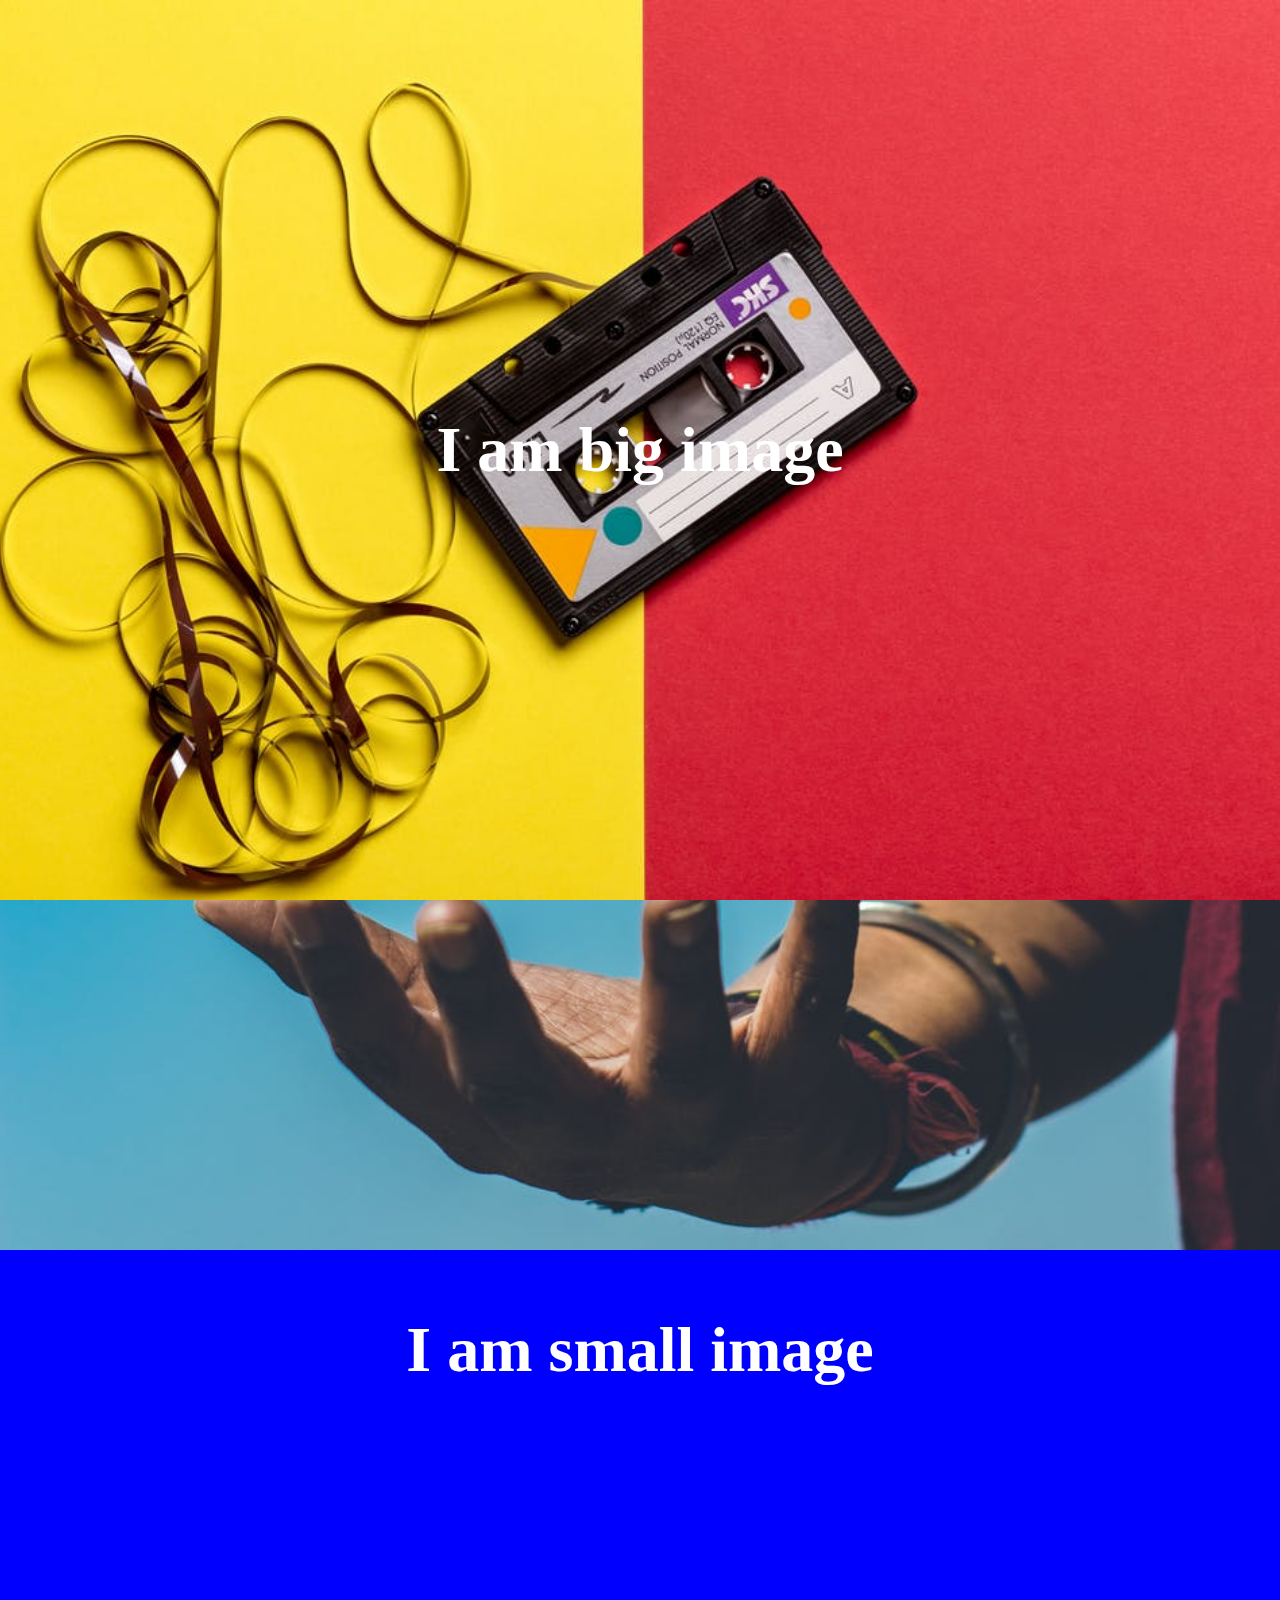
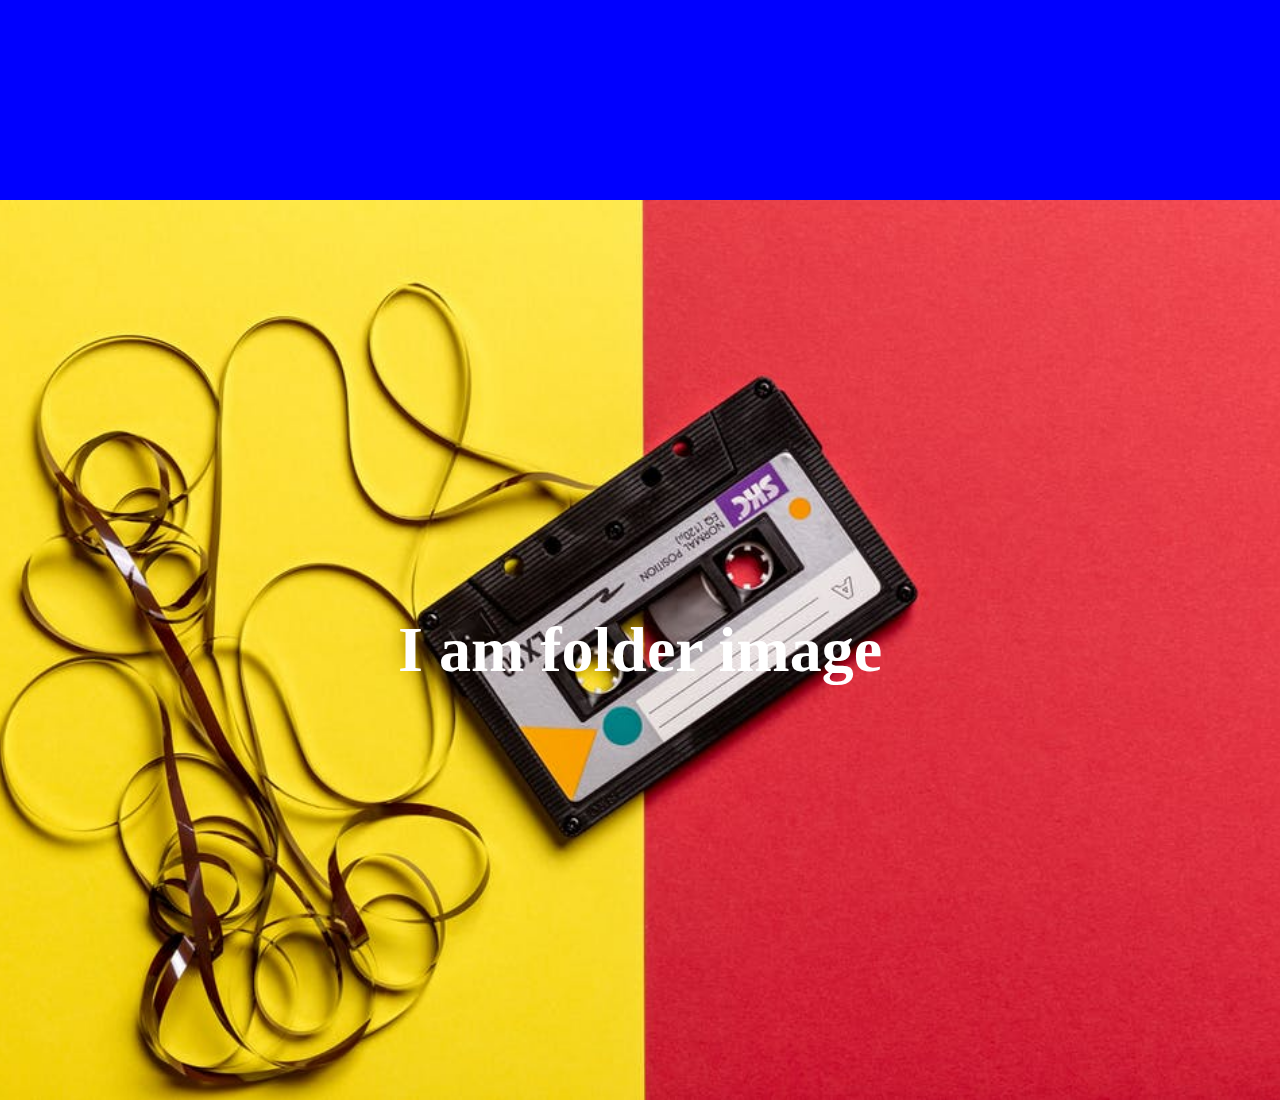
==== CSS/backgroundImage/index.html @ 3188a583 "learn about image" ====
<!DOCTYPE html>
<html lang="en">
<head>
    <meta charset="UTF-8">
    <meta name="viewport" content="width=device-width, initial-scale=1.0">
    <link rel="stylesheet" href="styles.css">
    <title>Document</title>
</head>
<body>
    <div class="big">
        <h1>I am big image</h1>
    </div>
    <div class="small">
        <h1>I am small image</h1>
    </div>
    <div class="folder">
        <h1>I am folder image</h1>
    </div>
</body>
</html>
---- CSS/backgroundImage/styles.css ----
/* div{
    height: 300px;
    color: white;

}
.big{
    background: url('./image/big.jpeg');
    background-color: green;
    background-repeat: no-repeat;
}

.small{
    background: url('./image/small.jpeg');
    background-color: blue;
    background-repeat: no-repeat;
    background-size: cover;
 
}

.folder{
    background: url('./image/folder-img.jpeg');
    background-color: red;
    background-repeat: no-repeat;
} */

*{
    margin: 0;
    padding: 0;
    box-sizing: border-box;
}
div{
    min-height: 100vh;
    height: 300px;
    color: white;
    font-size: 2rem;
    display: flex;
    align-items: center;
    justify-content: center;

}
.big{
    background: url('./image/big.jpeg');
    background-color: green;
    background-repeat: no-repeat;
    background-size: cover;
    background-position: center;
}

.small{
    background: url('./image/folder-img.jpeg');
    background-color: blue;
    background-repeat: no-repeat;
    background-size: cover;
    background-position: center;
    background-attachment: fixed;
    /* this will try to cover whole free space by streaching the image */
}

.folder{
   
    background: url('./image/big.jpeg');
    background-color: green;
    background-repeat: no-repeat;
    background-size: cover;
    background-position: center;
}
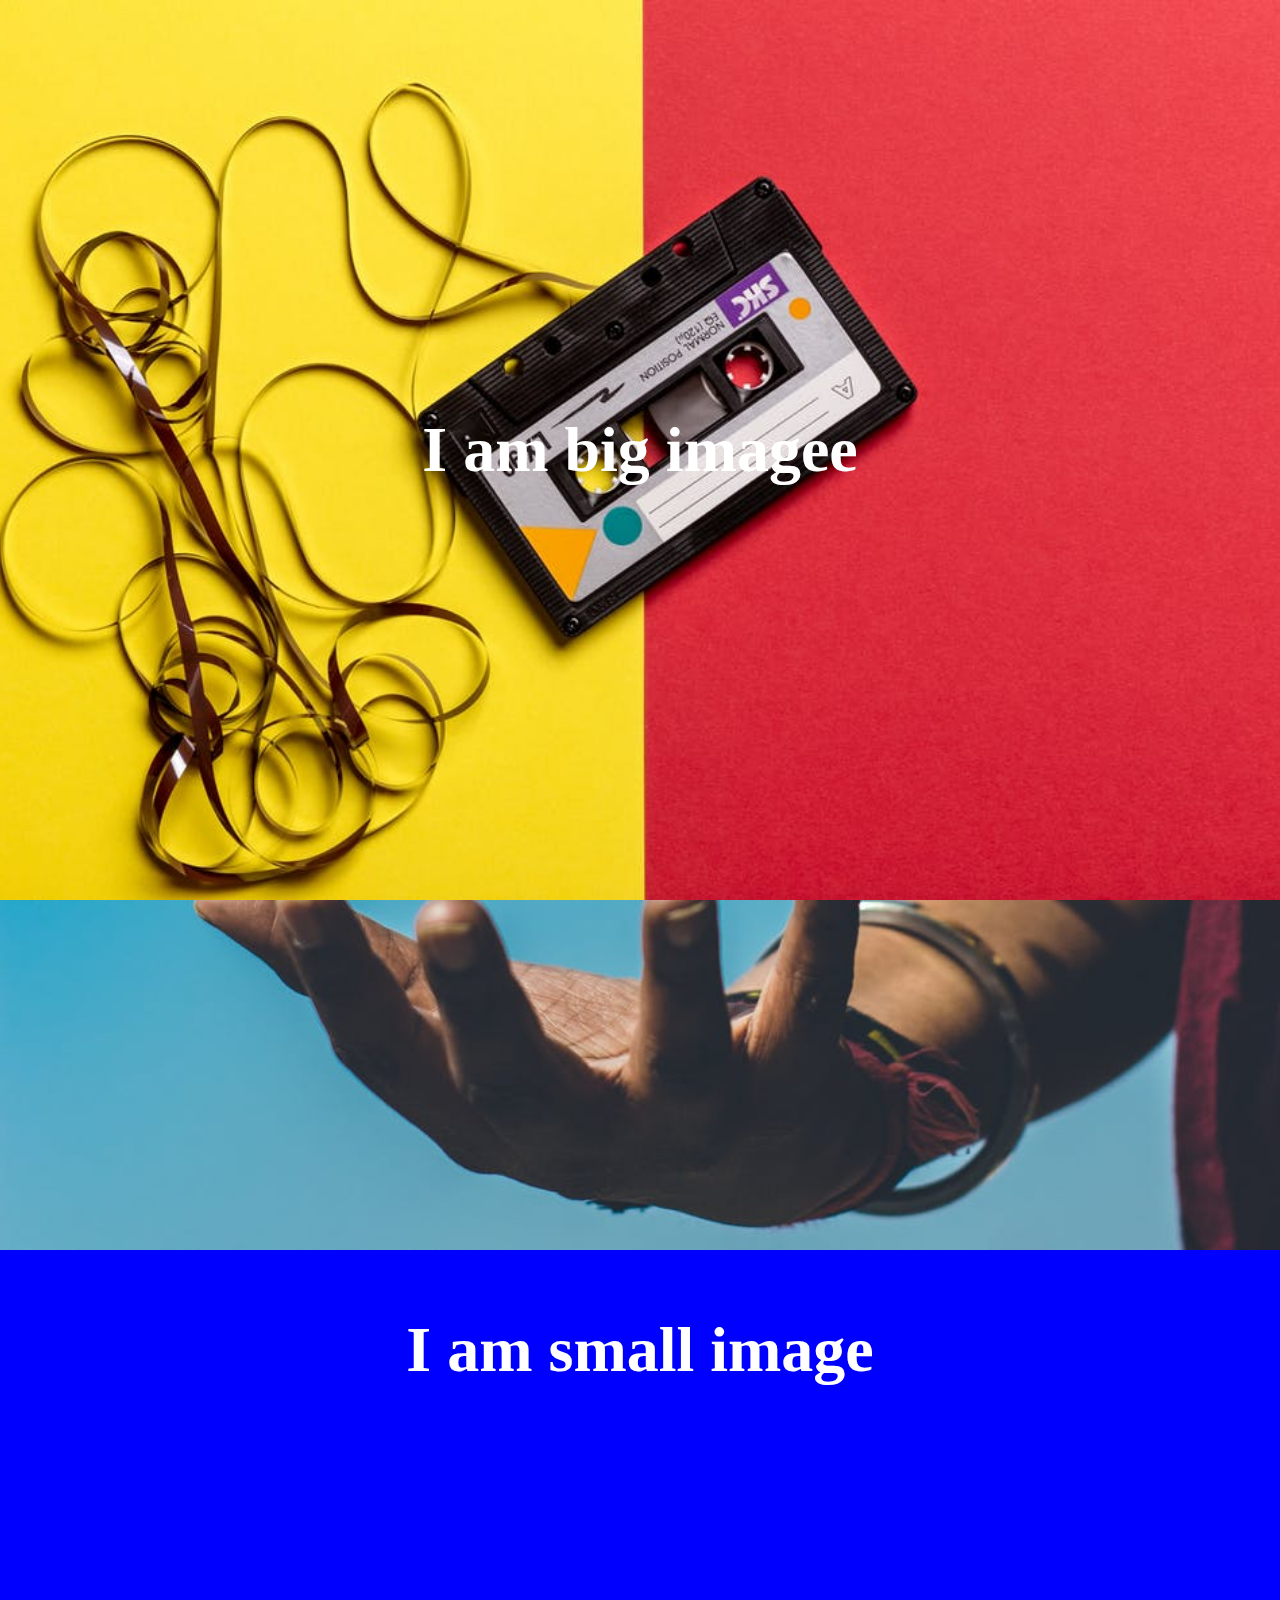
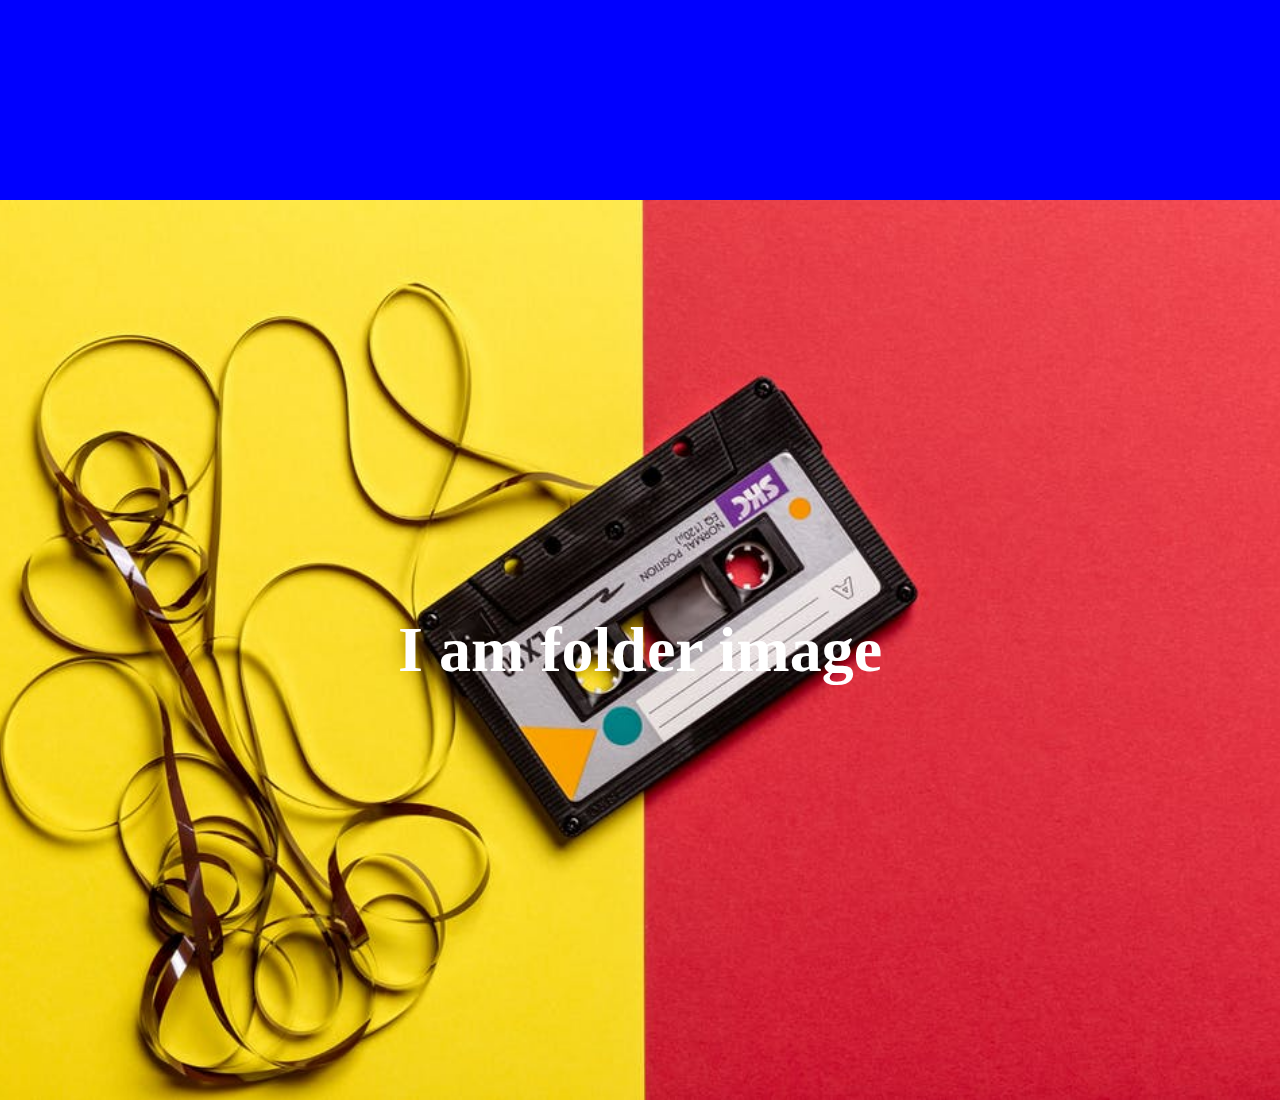
==== commit 9a8ed1fe: "Create new Project" ====
--- a/CSS/backgroundImage/index.html
+++ b/CSS/backgroundImage/index.html
@@ -8,7 +8,7 @@
 </head>
 <body>
     <div class="big">
-        <h1>I am big image</h1>
+        <h1>I am big imagee</h1>
     </div>
     <div class="small">
         <h1>I am small image</h1>
